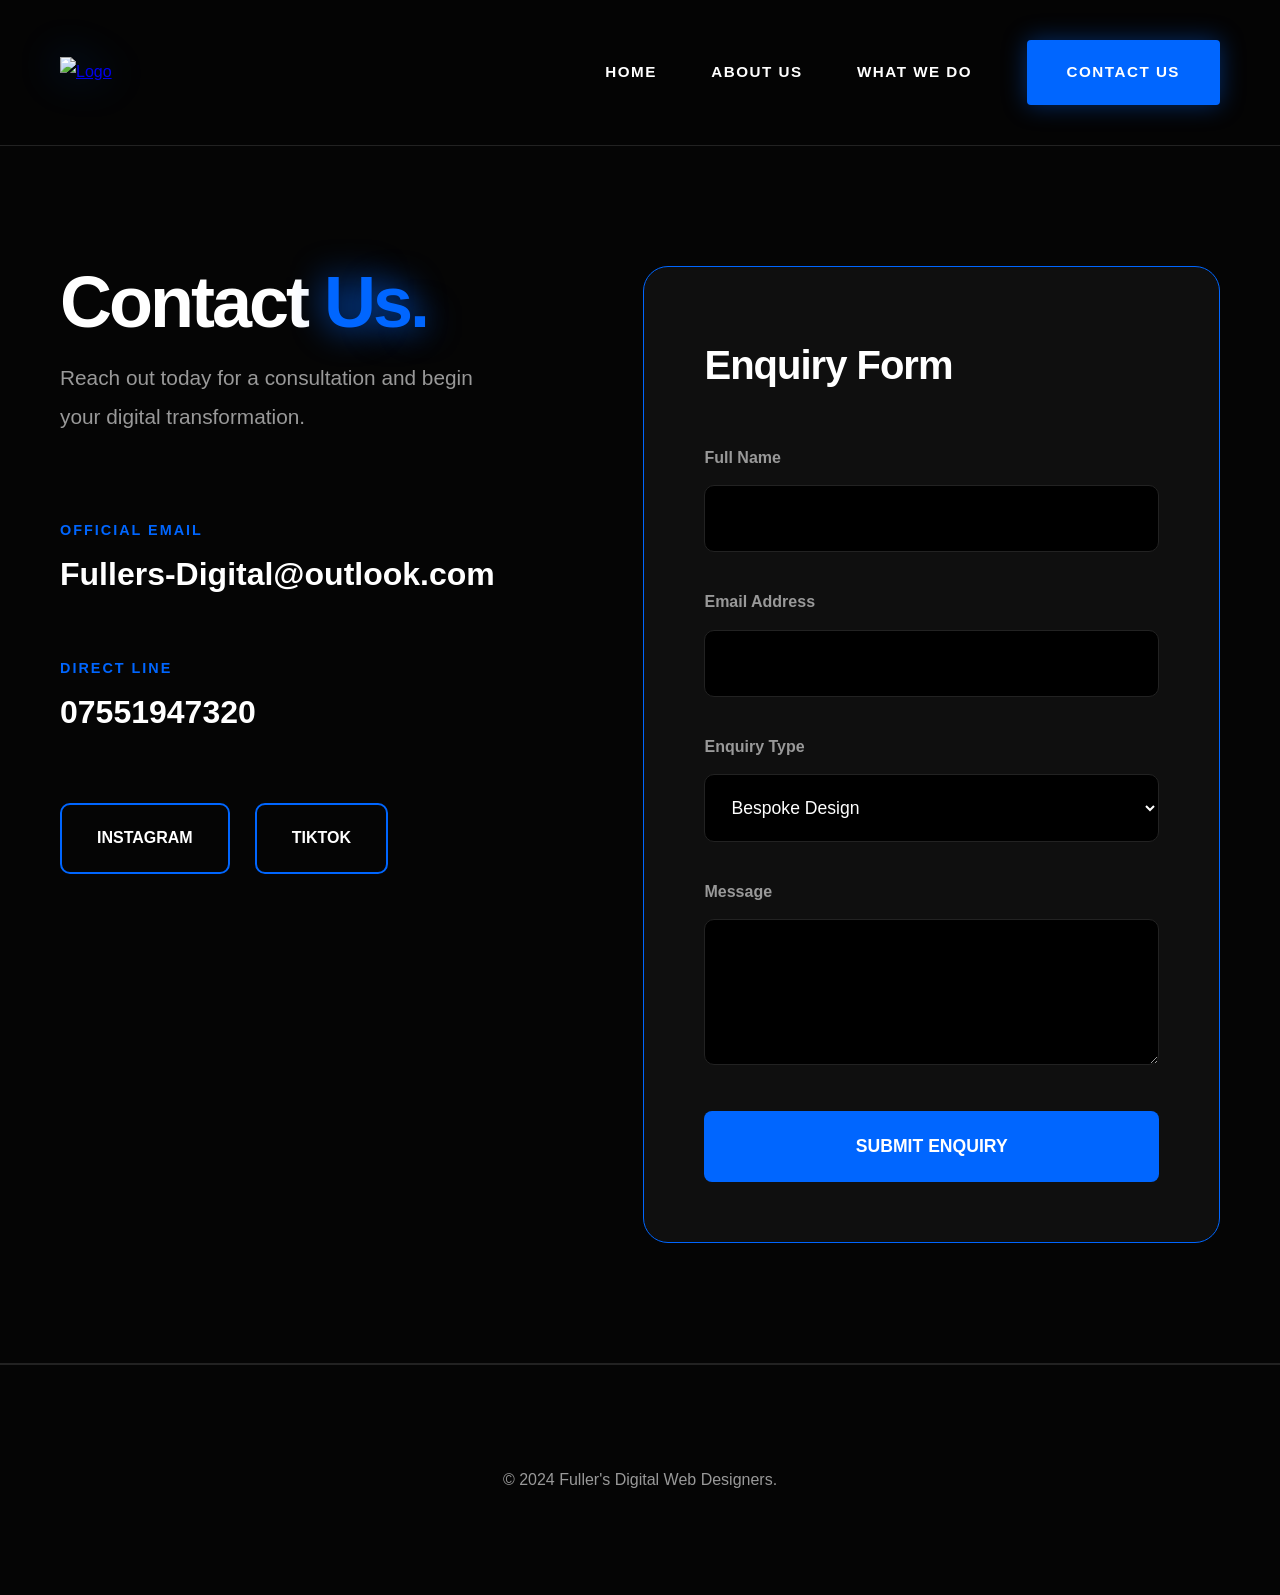
==== contact.html @ 2a134b26 "Add files via upload" ====
<!DOCTYPE html>
<html lang="en">
<head>
    <meta charset="UTF-8">
    <title>Contact Us | Fuller's Digital</title>
    <link rel="stylesheet" href="style.css">
</head>
<body style="background-color: #050505; color: white;"> <!-- Forced background color -->
    <nav>
        <div class="container nav-flex">
            <a href="index.html" class="logo"><img src="fullers digital logo.jpg" alt="Logo"></a>
            <div class="nav-links">
                <a href="index.html">Home</a>
                <a href="about.html">About Us</a>
                <a href="services.html">What We Do</a>
                <a href="contact.html" class="nav-cta">Contact Us</a>
            </div>
        </div>
    </nav>

    <section class="container" style="padding-top:120px; padding-bottom:120px;">
        <div class="split-layout">
            <div>
                <h1 style="text-align:left; font-size:4.5rem; letter-spacing:-3px; margin-bottom: 20px;">Contact <span style="color: #0066ff;">Us.</span></h1>
                <p style="font-size:1.3rem; color:#999; margin-bottom:80px;">Reach out today for a consultation and begin your digital transformation.</p>
                
                <div style="margin-bottom:50px;">
                    <p style="color:#0066ff; font-weight:800; text-transform:uppercase; font-size:0.9rem; letter-spacing:2px;">Official Email</p>
                    <p style="font-size:2rem; font-weight:700;">Fullers-Digital@outlook.com</p>
                </div>

                <div style="margin-bottom:50px;">
                    <p style="color:#0066ff; font-weight:800; text-transform:uppercase; font-size:0.9rem; letter-spacing:2px;">Direct Line</p>
                    <p style="font-size:2rem; font-weight:700;">07551947320</p>
                </div>

                <div class="social-flex">
                    <a href="https://instagram.com/fullersdigital" target="_blank" class="social-link">INSTAGRAM</a>
                    <a href="https://tiktok.com/@fullersdigital" target="_blank" class="social-link">TIKTOK</a>
                </div>
            </div>

            <div class="form-box" style="background: #0f0f0f; padding: 60px; border-radius: 25px; border: 1px solid #0066ff;">
                <!-- Success State -->
                <div id="success-state" style="display:none; text-align:center; padding: 40px 0;">
                    <div style="font-size: 5rem; margin-bottom: 20px; color: #0066ff;">✓</div>
                    <h2 style="font-size: 2.5rem; margin-bottom: 20px; color: #0066ff;">Submitted</h2>
                    <p style="font-size: 1.2rem; color: #999;">Thank you for contacting Fuller's Digital. We will review your brief shortly.</p>
                </div>

                <form id="contact-form">
                    <h2 style="margin-bottom:40px; font-size:2.5rem; letter-spacing:-1px;">Enquiry Form</h2>
                    <div class="form-group"><label>Full Name</label><input type="text" name="name" required></div>
                    <div class="form-group"><label>Email Address</label><input type="email" name="email" required></div>
                    <div class="form-group">
                        <label>Enquiry Type</label>
                        <select name="service">
                            <option>Bespoke Design</option>
                            <option>E-Commerce</option>
                            <option>Maintenance</option>
                        </select>
                    </div>
                    <div class="form-group"><label>Message</label><textarea name="message" rows="5" required></textarea></div>
                    
                    <!-- THE BUTTON WITH INLINE STYLES (Guaranteed to show) -->
                    <button type="submit" id="submit-button" 
                        style="display: block !important; visibility: visible !important; width: 100% !important; background-color: #0066ff !important; color: white !important; padding: 25px !important; border-radius: 8px !important; font-weight: 800 !important; font-size: 1.1rem !important; text-transform: uppercase !important; border: none !important; cursor: pointer !important; opacity: 1 !important; margin-top: 20px !important;">
                        Submit Enquiry
                    </button>
                    
                    <p id="error-message" style="display:none; color:#ff4a4a; margin-top:20px; text-align:center;">Error. Please try again.</p>
                </form>
            </div>
        </div>
    </section>

    <footer>&copy; 2024 Fuller's Digital Web Designers.</footer>

    <script>
        const form = document.getElementById("contact-form");
        const successState = document.getElementById("success-state");
        const submitBtn = document.getElementById("submit-button");

        async function handleSubmit(event) {
            event.preventDefault();
            submitBtn.innerHTML = "SENDING...";
            submitBtn.style.opacity = "0.5";
            
            const data = new FormData(event.target);
            fetch("https://formspree.io/f/mojyvyrv", {
                method: "POST",
                body: data,
                headers: { 'Accept': 'application/json' }
            }).then(response => {
                if (response.ok) {
                    form.style.display = "none";
                    successState.style.display = "block";
                } else {
                    document.getElementById("error-message").style.display = "block";
                    submitBtn.innerHTML = "SUBMIT ENQUIRY";
                    submitBtn.style.opacity = "1";
                }
            }).catch(error => {
                document.getElementById("error-message").style.display = "block";
                submitBtn.innerHTML = "SUBMIT ENQUIRY";
                submitBtn.style.opacity = "1";
            });
        }
        form.addEventListener("submit", handleSubmit);
    </script>
</body>
</html>
---- style.css ----
/* --- FULLER'S DIGITAL: ELITE DESIGN SYSTEM (FINAL SYNC) --- */
:root {
    --bg-black: #050505;
    --card-grey: #0f0f0f;
    --border-grey: #222;
    --brand-blue: #0066ff;
    --text-white: #ffffff;
    --text-dim: #999;
    --glow: rgba(0, 102, 255, 0.4);
    --container-width: 1400px;
}

* { margin: 0; padding: 0; box-sizing: border-box; scroll-behavior: smooth; }

body {
    background-color: var(--bg-black);
    color: var(--text-white);
    font-family: 'Inter', sans-serif;
    line-height: 1.9;
    overflow-x: hidden;
}

.container { max-width: var(--container-width); margin: 0 auto; padding: 0 60px; }

/* Navigation - 120px Logo & Updated Links */
nav {
    background: rgba(5, 5, 5, 0.98);
    border-bottom: 1px solid var(--border-grey);
    padding: 40px 0; 
    position: sticky;
    top: 0;
    z-index: 1000;
}

.nav-flex { display: flex; justify-content: space-between; align-items: center; }

.logo img { 
    height: 120px; /* Big Logo */
    width: auto; 
    filter: drop-shadow(0 0 20px var(--glow));
}

.nav-links a {
    color: var(--text-white);
    text-decoration: none;
    margin-left: 50px;
    font-weight: 700;
    font-size: 0.95rem;
    text-transform: uppercase;
    letter-spacing: 1.5px;
    transition: 0.3s;
}

.nav-links a:hover { color: var(--brand-blue); }

.nav-cta {
    background: var(--brand-blue);
    color: white !important;
    padding: 18px 40px;
    border-radius: 4px;
    text-decoration: none;
    font-weight: 800;
    text-transform: uppercase;
    font-size: 0.9rem;
    box-shadow: 0 0 25px var(--glow);
    transition: 0.4s;
    display: inline-block;
}

/* Specific Fix for the Submit Button */
.form-submit-btn {
    background: var(--brand-blue);
    color: white !important;
    padding: 22px 40px;
    border-radius: 8px;
    font-weight: 800;
    text-transform: uppercase;
    font-size: 1rem;
    width: 100%;
    border: none;
    cursor: pointer;
    box-shadow: 0 0 25px var(--glow);
    transition: 0.4s;
    display: block; /* Ensures visibility */
}

.form-submit-btn:hover { transform: translateY(-3px); box-shadow: 0 0 50px var(--brand-blue); }

/* Elite Section Spacing */
section { padding: 180px 0; border-bottom: 1px solid var(--border-grey); }

header { padding: 200px 0 120px; text-align: center; }
h1 { font-size: 5.5rem; font-weight: 900; line-height: 1; letter-spacing: -4px; margin-bottom: 50px; }
h1 span { color: var(--brand-blue); text-shadow: 0 0 35px var(--brand-blue); }
.hero-p { font-size: 1.5rem; color: var(--text-dim); max-width: 1000px; margin: 0 auto 70px; }

/* Grid Systems */
.grid-3 { display: grid; grid-template-columns: repeat(3, 1fr); gap: 60px; }
.card {
    background: var(--card-grey);
    padding: 70px;
    border-radius: 25px;
    border: 1px solid var(--border-grey);
}
.card h3 { font-size: 2rem; margin-bottom: 25px; color: var(--brand-blue); }

/* Contact Page Layout */
.split-layout { display: grid; grid-template-columns: 1fr 1.3fr; gap: 140px; align-items: start; }
.form-box { background: var(--card-grey); padding: 80px; border-radius: 25px; border: 1px solid var(--brand-blue); }
.form-group { margin-bottom: 35px; }
.form-group label { display: block; margin-bottom: 12px; font-weight: 700; color: var(--text-dim); }
.form-group input, .form-group textarea, .form-group select {
    width: 100%; padding: 22px; background: #000; border: 1px solid var(--border-grey); color: white; border-radius: 10px; font-size: 1.1rem;
}

/* Social Buttons */
.social-flex { display: flex; gap: 25px; margin-top: 60px; }
.social-link {
    padding: 18px 35px;
    border: 2px solid var(--brand-blue);
    color: white;
    text-decoration: none;
    border-radius: 10px;
    font-weight: 800;
}
.social-link:hover { background: var(--brand-blue); }

footer { padding: 100px 0; text-align: center; color: var(--text-dim); border-top: 1px solid var(--border-grey); }

/* Ensure the button stays visible on all screens */
.form-submit-btn, #submit-button {
    display: block !important;
    background-color: var(--brand-blue) !important;
    color: white !important;
    min-height: 60px;
}

#submit-button:hover {
    transform: translateY(-3px);
    box-shadow: 0 0 40px var(--brand-blue);
}
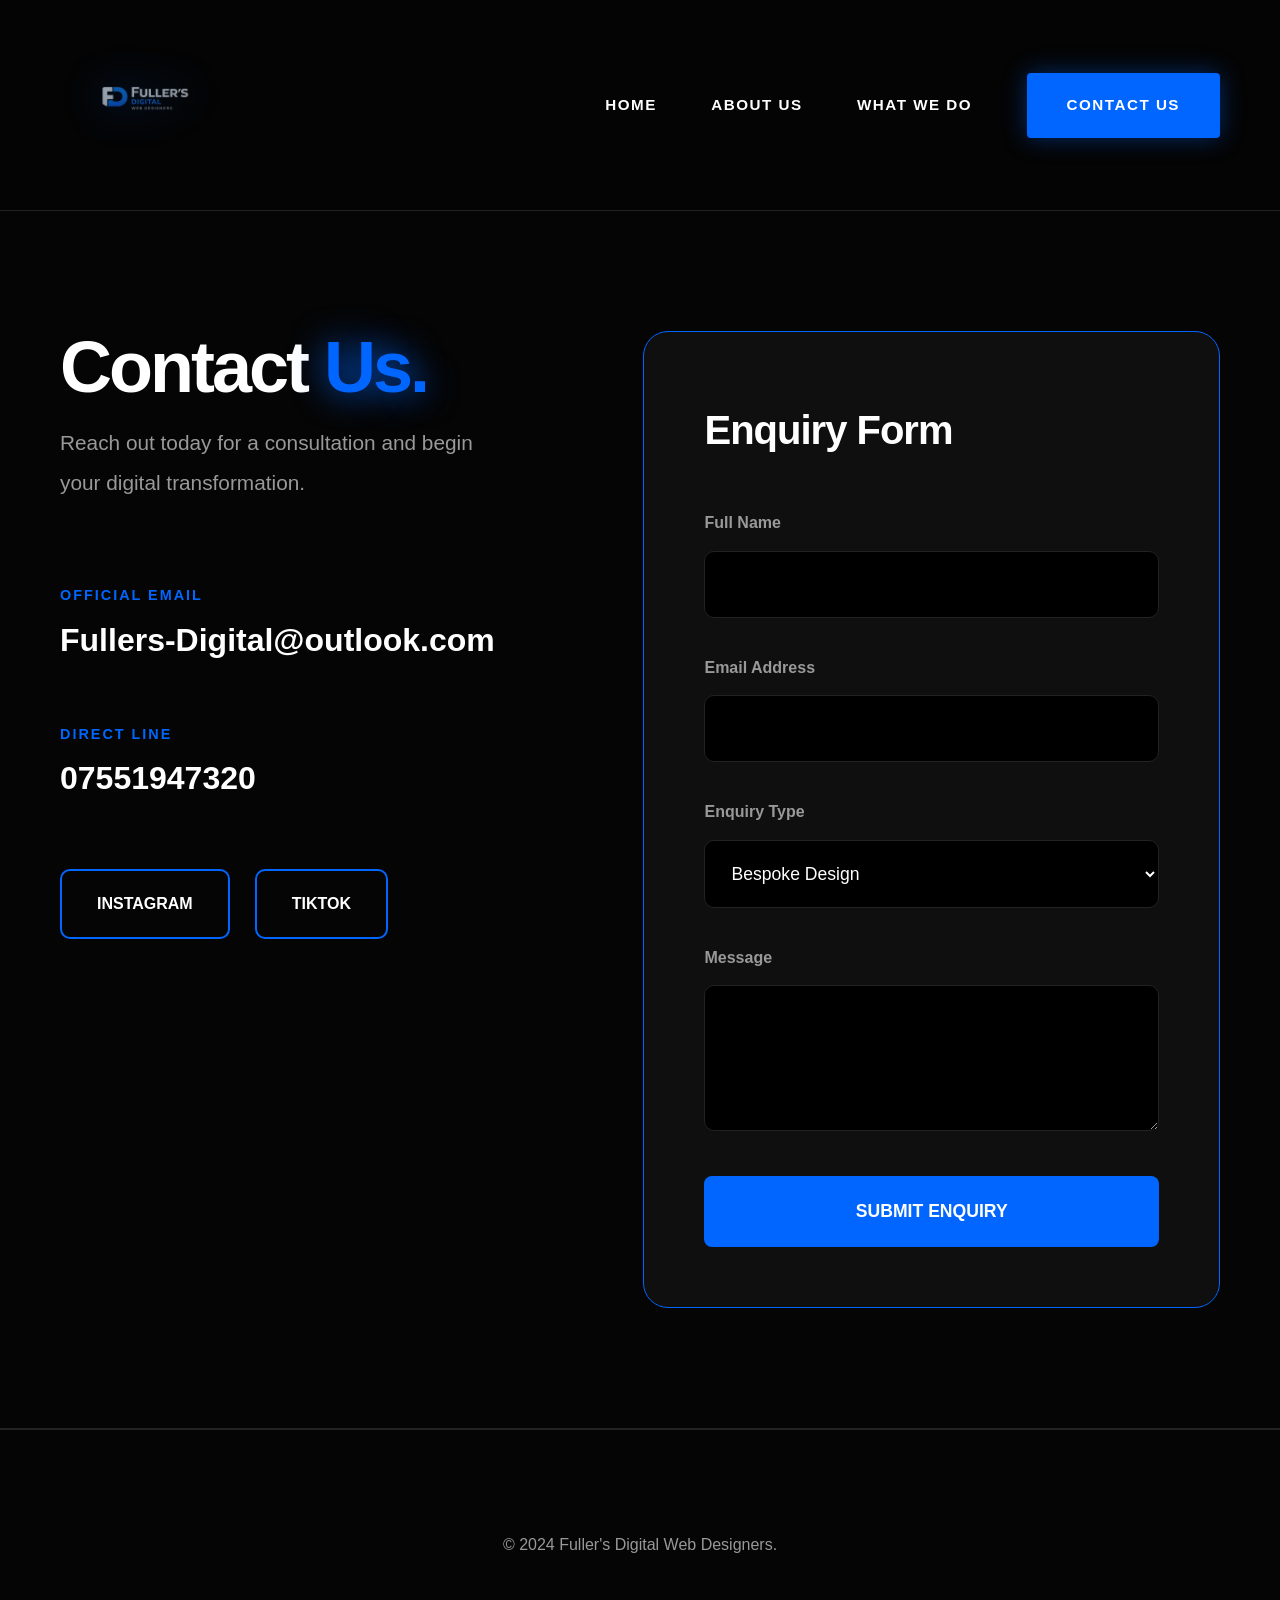
==== commit b28508be: "Add files via upload" ====
--- a/contact.html
+++ b/contact.html
@@ -35,8 +35,8 @@
                 </div>
 
                 <div class="social-flex">
-                    <a href="https://instagram.com/fullersdigital" target="_blank" class="social-link">INSTAGRAM</a>
-                    <a href="https://tiktok.com/@fullersdigital" target="_blank" class="social-link">TIKTOK</a>
+                    <a href="https://www.instagram.com/fullers.digital/" target="_blank" class="social-link">INSTAGRAM</a>
+                    <a href="https://www.tiktok.com/@fullers.digital" target="_blank" class="social-link">TIKTOK</a>
                 </div>
             </div>
 
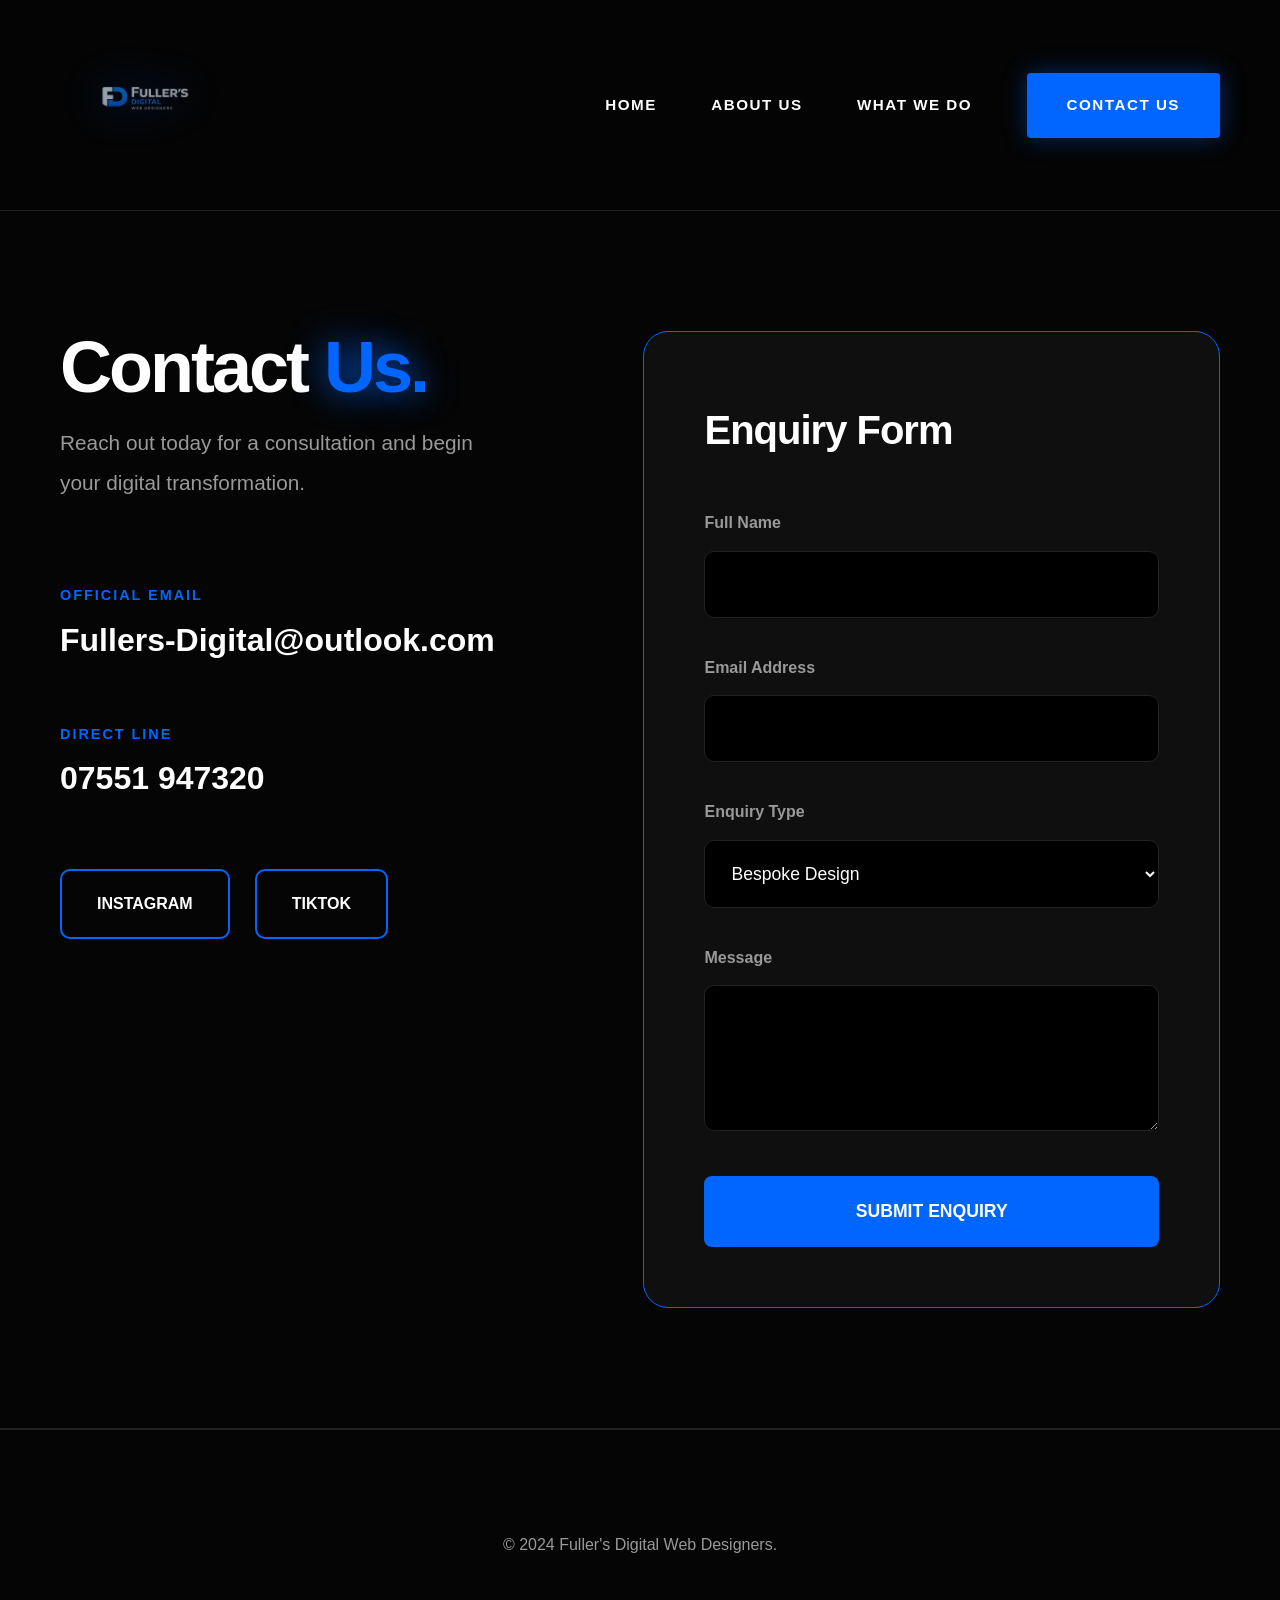
==== commit f5167395: "contact.html" ====
--- a/contact.html
+++ b/contact.html
@@ -31,7 +31,7 @@
 
                 <div style="margin-bottom:50px;">
                     <p style="color:#0066ff; font-weight:800; text-transform:uppercase; font-size:0.9rem; letter-spacing:2px;">Direct Line</p>
-                    <p style="font-size:2rem; font-weight:700;">07551947320</p>
+                    <p style="font-size:2rem; font-weight:700;">07551 947320</p>
                 </div>
 
                 <div class="social-flex">
@@ -109,4 +109,4 @@
         form.addEventListener("submit", handleSubmit);
     </script>
 </body>
-</html>+</html>
